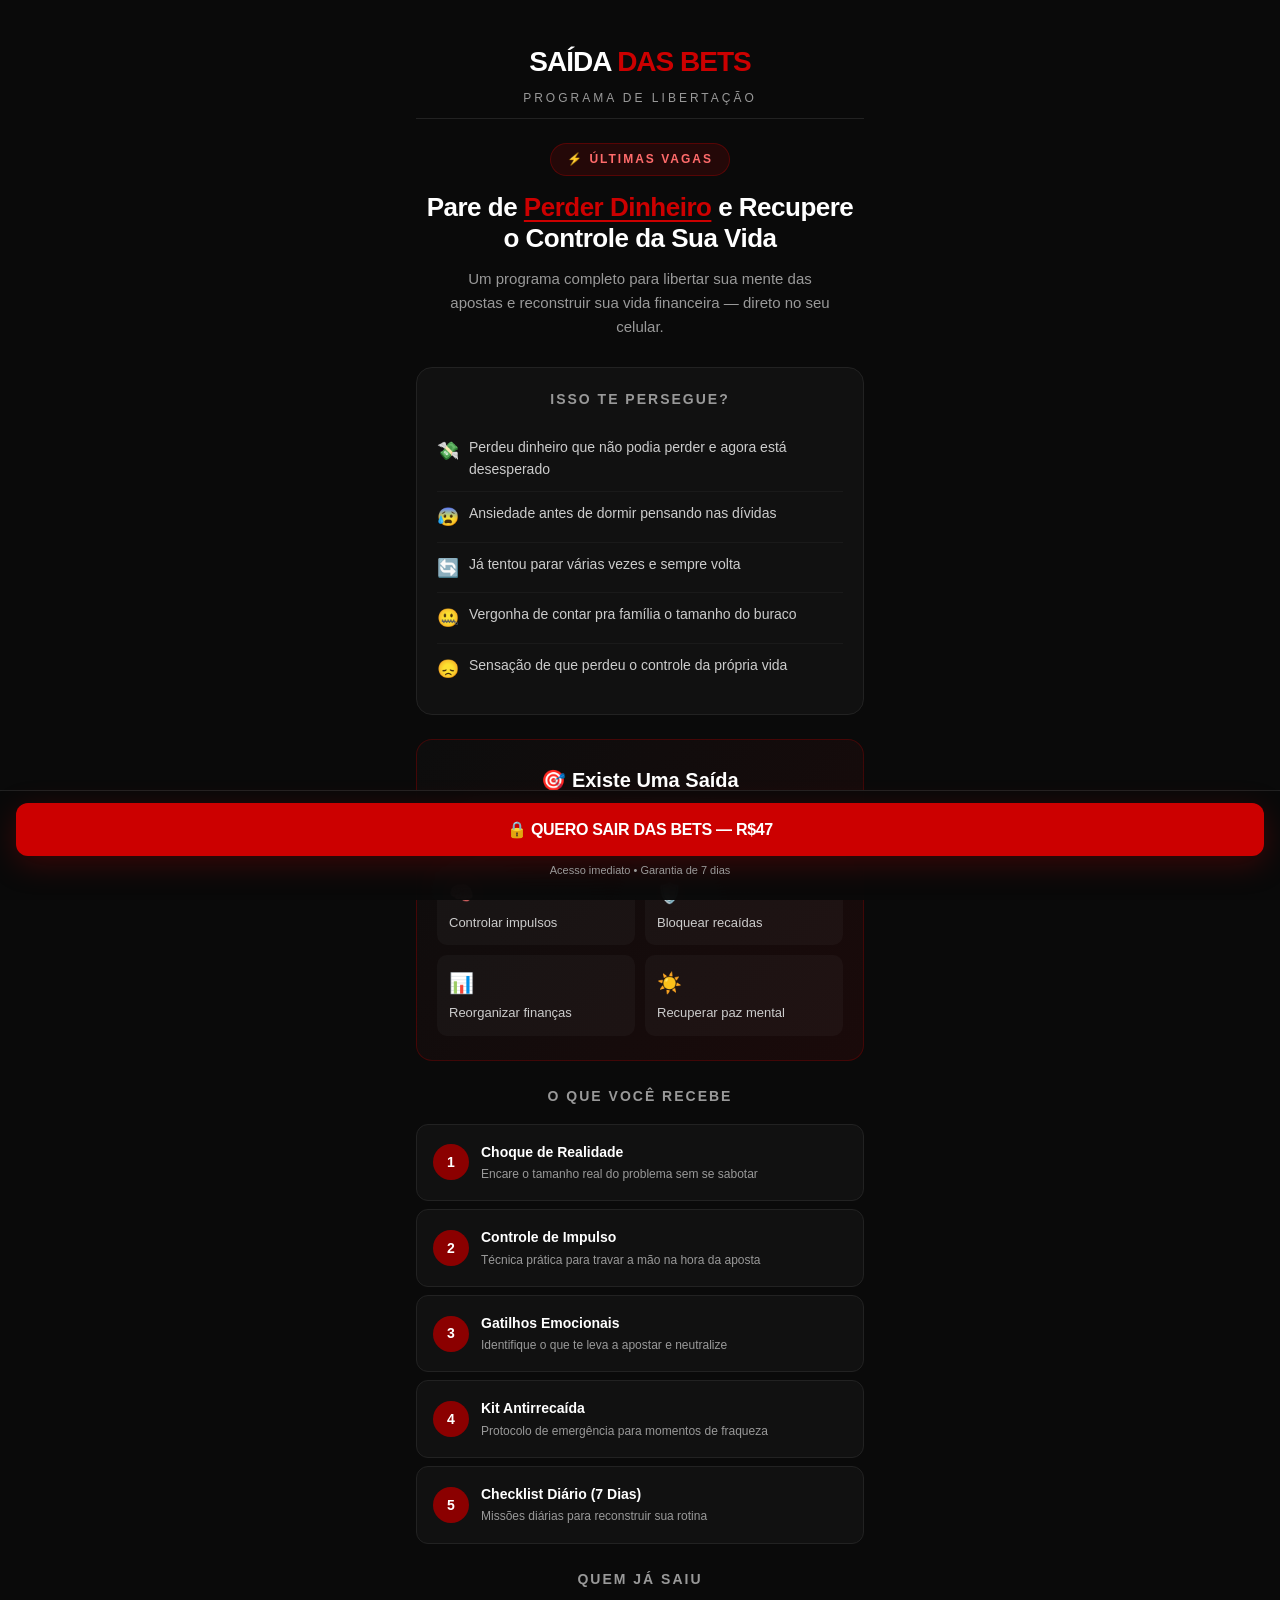
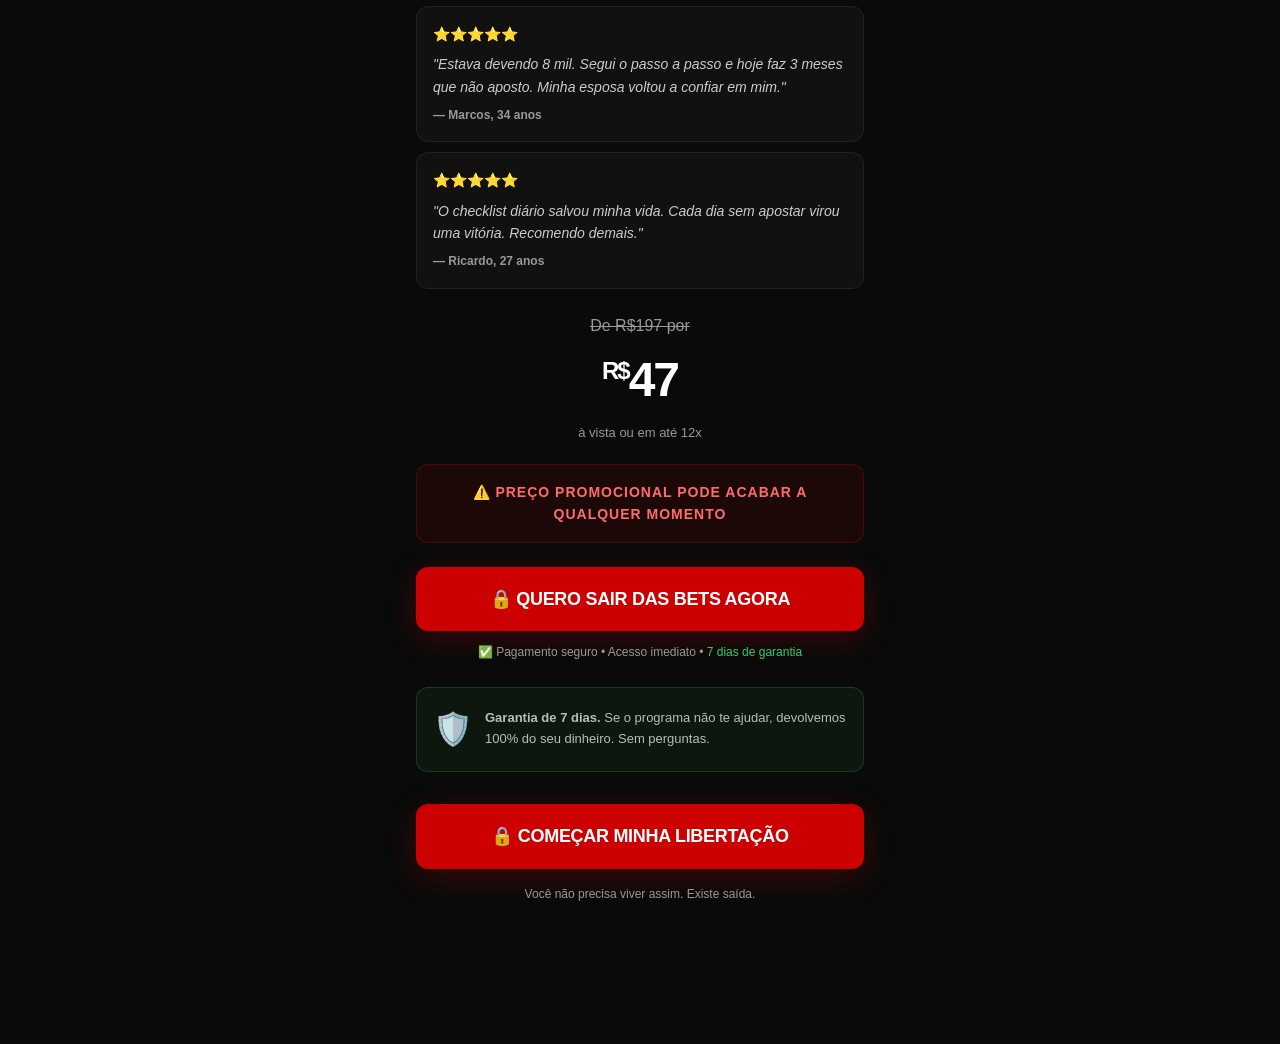
==== index.html @ 72b54e06 "Rename index.html.txt to index.html" ====
<!DOCTYPE html>
<html lang="pt-BR">
<head>
    <meta charset="UTF-8">
    <meta name="viewport" content="width=device-width, initial-scale=1.0, maximum-scale=1.0, user-scalable=no">
    <title>Saída das Bets — Liberte-se das Apostas</title>
    <style>
        :root {
            --bg: #0a0a0a;
            --bg-card: #111111;
            --bg-card-hover: #1a1a1a;
            --red: #8B0000;
            --red-bright: #CC0000;
            --text: #e0e0e0;
            --text-muted: #999999;
            --white: #ffffff;
            --border: #222222;
            --green: #1a3a1a;
            --green-bright: #2ecc71;
        }

        * {
            margin: 0;
            padding: 0;
            box-sizing: border-box;
        }

        body {
            background: var(--bg);
            color: var(--text);
            font-family: -apple-system, BlinkMacSystemFont, 'Segoe UI', Roboto, sans-serif;
            line-height: 1.6;
            -webkit-font-smoothing: antialiased;
            -webkit-tap-highlight-color: transparent;
            user-select: none;
            overflow-x: hidden;
        }

        .container {
            max-width: 480px;
            margin: 0 auto;
            padding: 20px 16px 40px;
            min-height: 100vh;
        }

        /* Header */
        .header {
            text-align: center;
            padding: 20px 0 10px;
            border-bottom: 1px solid var(--border);
            margin-bottom: 24px;
        }

        .logo {
            font-size: 28px;
            font-weight: 800;
            letter-spacing: -1px;
            color: var(--white);
        }

        .logo span {
            color: var(--red-bright);
        }

        .tagline {
            font-size: 12px;
            color: var(--text-muted);
            text-transform: uppercase;
            letter-spacing: 3px;
            margin-top: 4px;
        }

        /* Hero Section */
        .hero {
            text-align: center;
            margin-bottom: 28px;
        }

        .hero-badge {
            display: inline-block;
            background: rgba(139, 0, 0, 0.2);
            border: 1px solid rgba(204, 0, 0, 0.3);
            color: #ff6b6b;
            font-size: 12px;
            font-weight: 700;
            text-transform: uppercase;
            letter-spacing: 2px;
            padding: 6px 16px;
            border-radius: 50px;
            margin-bottom: 16px;
        }

        .hero h1 {
            font-size: 26px;
            font-weight: 800;
            color: var(--white);
            line-height: 1.2;
            margin-bottom: 12px;
            letter-spacing: -0.5px;
        }

        .hero h1 .highlight {
            color: var(--red-bright);
            text-decoration: underline;
            text-underline-offset: 4px;
            text-decoration-thickness: 2px;
        }

        .hero p {
            font-size: 15px;
            color: var(--text-muted);
            max-width: 380px;
            margin: 0 auto;
        }

        /* Pain Points */
        .pain-points {
            background: var(--bg-card);
            border: 1px solid var(--border);
            border-radius: 16px;
            padding: 20px;
            margin-bottom: 24px;
        }

        .pain-points h3 {
            font-size: 14px;
            color: var(--text-muted);
            text-transform: uppercase;
            letter-spacing: 2px;
            margin-bottom: 16px;
            text-align: center;
        }

        .pain-item {
            display: flex;
            align-items: flex-start;
            gap: 10px;
            padding: 10px 0;
            border-bottom: 1px solid rgba(255,255,255,0.04);
            font-size: 14px;
            color: #cccccc;
        }

        .pain-item:last-child {
            border-bottom: none;
        }

        .pain-icon {
            font-size: 18px;
            flex-shrink: 0;
            margin-top: 1px;
        }

        /* Solution Box */
        .solution-box {
            background: linear-gradient(135deg, #0d0d0d 0%, #1a0a0a 100%);
            border: 1px solid rgba(139, 0, 0, 0.4);
            border-radius: 16px;
            padding: 24px 20px;
            margin-bottom: 24px;
            text-align: center;
        }

        .solution-box h2 {
            font-size: 20px;
            font-weight: 700;
            color: var(--white);
            margin-bottom: 8px;
        }

        .solution-box p {
            font-size: 14px;
            color: var(--text-muted);
            margin-bottom: 16px;
        }

        .features-grid {
            display: grid;
            grid-template-columns: 1fr 1fr;
            gap: 10px;
            text-align: left;
        }

        .feature-item {
            background: rgba(255,255,255,0.03);
            padding: 12px;
            border-radius: 10px;
            font-size: 13px;
            color: #cccccc;
        }

        .feature-item .feat-icon {
            font-size: 20px;
            display: block;
            margin-bottom: 4px;
        }

        /* Price Section */
        .price-section {
            text-align: center;
            margin-bottom: 20px;
        }

        .old-price {
            font-size: 16px;
            color: var(--text-muted);
            text-decoration: line-through;
            margin-bottom: 4px;
        }

        .current-price {
            font-size: 48px;
            font-weight: 800;
            color: var(--white);
            letter-spacing: -2px;
        }

        .current-price .currency {
            font-size: 24px;
            vertical-align: super;
        }

        .installments {
            font-size: 13px;
            color: var(--text-muted);
            margin-top: 4px;
        }

        /* CTA Button */
        .cta-button {
            display: block;
            width: 100%;
            padding: 18px;
            background: var(--red-bright);
            color: var(--white);
            border: none;
            border-radius: 12px;
            font-size: 18px;
            font-weight: 700;
            cursor: pointer;
            text-align: center;
            text-decoration: none;
            letter-spacing: -0.3px;
            transition: all 0.2s ease;
            box-shadow: 0 8px 30px rgba(204, 0, 0, 0.25);
            animation: pulse 2s infinite;
            margin-bottom: 12px;
            display: flex;
            align-items: center;
            justify-content: center;
            gap: 8px;
        }

        .cta-button:active {
            transform: scale(0.97);
            background: #aa0000;
        }

        @keyframes pulse {
            0%, 100% { box-shadow: 0 8px 30px rgba(204, 0, 0, 0.25); }
            50% { box-shadow: 0 8px 50px rgba(204, 0, 0, 0.45); }
        }

        .cta-subtext {
            text-align: center;
            font-size: 12px;
            color: var(--text-muted);
            margin-bottom: 24px;
        }

        .cta-subtext span {
            color: var(--green-bright);
        }

        /* Guarantee */
        .guarantee {
            display: flex;
            align-items: center;
            gap: 12px;
            background: rgba(26, 58, 26, 0.3);
            border: 1px solid rgba(46, 204, 113, 0.2);
            border-radius: 12px;
            padding: 16px;
            margin-bottom: 24px;
            font-size: 13px;
            color: #bbbbbb;
        }

        .guarantee-icon {
            font-size: 32px;
            flex-shrink: 0;
        }

        /* Testimonials */
        .testimonials {
            margin-bottom: 24px;
        }

        .testimonials h3 {
            font-size: 14px;
            color: var(--text-muted);
            text-transform: uppercase;
            letter-spacing: 2px;
            margin-bottom: 16px;
            text-align: center;
        }

        .testimonial-card {
            background: var(--bg-card);
            border: 1px solid var(--border);
            border-radius: 12px;
            padding: 16px;
            margin-bottom: 10px;
        }

        .testimonial-card .stars {
            color: #f1c40f;
            font-size: 14px;
            margin-bottom: 8px;
        }

        .testimonial-card .text {
            font-size: 14px;
            color: #cccccc;
            font-style: italic;
            margin-bottom: 8px;
        }

        .testimonial-card .name {
            font-size: 12px;
            color: var(--text-muted);
            font-weight: 600;
        }

        /* Urgency */
        .urgency-box {
            background: rgba(139, 0, 0, 0.15);
            border: 1px solid rgba(204, 0, 0, 0.3);
            border-radius: 12px;
            padding: 16px;
            text-align: center;
            margin-bottom: 24px;
        }

        .urgency-box .urgency-text {
            font-size: 14px;
            color: #ff6b6b;
            font-weight: 700;
            text-transform: uppercase;
            letter-spacing: 1px;
        }

        /* What's Inside */
        .whats-inside {
            margin-bottom: 24px;
        }

        .whats-inside h3 {
            font-size: 14px;
            color: var(--text-muted);
            text-transform: uppercase;
            letter-spacing: 2px;
            margin-bottom: 16px;
            text-align: center;
        }

        .module-card {
            background: var(--bg-card);
            border: 1px solid var(--border);
            border-radius: 12px;
            padding: 16px;
            margin-bottom: 8px;
            display: flex;
            align-items: center;
            gap: 12px;
        }

        .module-number {
            width: 36px;
            height: 36px;
            background: var(--red);
            border-radius: 50%;
            display: flex;
            align-items: center;
            justify-content: center;
            font-weight: 700;
            font-size: 14px;
            flex-shrink: 0;
            color: var(--white);
        }

        .module-info h4 {
            font-size: 14px;
            color: var(--white);
            margin-bottom: 2px;
        }

        .module-info p {
            font-size: 12px;
            color: var(--text-muted);
        }

        /* Final CTA Area */
        .final-cta {
            text-align: center;
            padding-top: 8px;
        }

        .final-cta .cta-button {
            margin-bottom: 16px;
        }

        /* Sticky CTA (mobile) */
        .sticky-cta {
            position: fixed;
            bottom: 0;
            left: 0;
            right: 0;
            background: rgba(10, 10, 10, 0.95);
            backdrop-filter: blur(20px);
            -webkit-backdrop-filter: blur(20px);
            padding: 12px 16px 20px;
            z-index: 100;
            border-top: 1px solid var(--border);
        }

        .sticky-cta .cta-button {
            margin-bottom: 0;
            animation: none;
            font-size: 16px;
            padding: 14px;
        }

        .sticky-cta .price-mini {
            text-align: center;
            font-size: 11px;
            color: var(--text-muted);
            margin-top: 6px;
        }

        .spacer {
            height: 100px;
        }

        /* Responsive */
        @media (max-width: 380px) {
            .hero h1 {
                font-size: 22px;
            }
            .current-price {
                font-size: 40px;
            }
            .features-grid {
                grid-template-columns: 1fr;
            }
        }
    </style>
</head>
<body>

    <div class="container">

        <!-- Header -->
        <div class="header">
            <div class="logo">SAÍDA <span>DAS</span> <span>BETS</span></div>
            <div class="tagline">Programa de Libertação</div>
        </div>

        <!-- Hero -->
        <div class="hero">
            <div class="hero-badge">⚡ Últimas Vagas</div>
            <h1>Pare de <span class="highlight">Perder Dinheiro</span> e Recupere o Controle da Sua Vida</h1>
            <p>Um programa completo para libertar sua mente das apostas e reconstruir sua vida financeira — direto no seu celular.</p>
        </div>

        <!-- Pain Points -->
        <div class="pain-points">
            <h3>Isso Te Persegue?</h3>
            <div class="pain-item">
                <span class="pain-icon">💸</span>
                <span>Perdeu dinheiro que não podia perder e agora está desesperado</span>
            </div>
            <div class="pain-item">
                <span class="pain-icon">😰</span>
                <span>Ansiedade antes de dormir pensando nas dívidas</span>
            </div>
            <div class="pain-item">
                <span class="pain-icon">🔄</span>
                <span>Já tentou parar várias vezes e sempre volta</span>
            </div>
            <div class="pain-item">
                <span class="pain-icon">🤐</span>
                <span>Vergonha de contar pra família o tamanho do buraco</span>
            </div>
            <div class="pain-item">
                <span class="pain-icon">😞</span>
                <span>Sensação de que perdeu o controle da própria vida</span>
            </div>
        </div>

        <!-- Solution -->
        <div class="solution-box">
            <h2>🎯 Existe Uma Saída</h2>
            <p>O <strong>Saída das Bets</strong> é um programa digital completo que você acessa pelo celular, com método passo a passo para:</p>
            <div class="features-grid">
                <div class="feature-item">
                    <span class="feat-icon">🧠</span>
                    Controlar impulsos
                </div>
                <div class="feature-item">
                    <span class="feat-icon">🛡️</span>
                    Bloquear recaídas
                </div>
                <div class="feature-item">
                    <span class="feat-icon">📊</span>
                    Reorganizar finanças
                </div>
                <div class="feature-item">
                    <span class="feat-icon">☀️</span>
                    Recuperar paz mental
                </div>
            </div>
        </div>

        <!-- What's Inside -->
        <div class="whats-inside">
            <h3>O Que Você Recebe</h3>
            <div class="module-card">
                <div class="module-number">1</div>
                <div class="module-info">
                    <h4>Choque de Realidade</h4>
                    <p>Encare o tamanho real do problema sem se sabotar</p>
                </div>
            </div>
            <div class="module-card">
                <div class="module-number">2</div>
                <div class="module-info">
                    <h4>Controle de Impulso</h4>
                    <p>Técnica prática para travar a mão na hora da aposta</p>
                </div>
            </div>
            <div class="module-card">
                <div class="module-number">3</div>
                <div class="module-info">
                    <h4>Gatilhos Emocionais</h4>
                    <p>Identifique o que te leva a apostar e neutralize</p>
                </div>
            </div>
            <div class="module-card">
                <div class="module-number">4</div>
                <div class="module-info">
                    <h4>Kit Antirrecaída</h4>
                    <p>Protocolo de emergência para momentos de fraqueza</p>
                </div>
            </div>
            <div class="module-card">
                <div class="module-number">5</div>
                <div class="module-info">
                    <h4>Checklist Diário (7 Dias)</h4>
                    <p>Missões diárias para reconstruir sua rotina</p>
                </div>
            </div>
        </div>

        <!-- Testimonials -->
        <div class="testimonials">
            <h3>Quem Já Saiu</h3>
            <div class="testimonial-card">
                <div class="stars">⭐⭐⭐⭐⭐</div>
                <div class="text">"Estava devendo 8 mil. Segui o passo a passo e hoje faz 3 meses que não aposto. Minha esposa voltou a confiar em mim."</div>
                <div class="name">— Marcos, 34 anos</div>
            </div>
            <div class="testimonial-card">
                <div class="stars">⭐⭐⭐⭐⭐</div>
                <div class="text">"O checklist diário salvou minha vida. Cada dia sem apostar virou uma vitória. Recomendo demais."</div>
                <div class="name">— Ricardo, 27 anos</div>
            </div>
        </div>

        <!-- Price -->
        <div class="price-section">
            <div class="old-price">De R$197 por</div>
            <div class="current-price">
                <span class="currency">R$</span>47
            </div>
            <div class="installments">à vista ou em até 12x</div>
        </div>

        <!-- Urgency -->
        <div class="urgency-box">
            <div class="urgency-text">⚠️ Preço promocional pode acabar a qualquer momento</div>
        </div>

        <!-- CTA -->
        <a href="LINK_CHECKOUT_CAKTO_PRINCIPAL" class="cta-button">
            🔒 QUERO SAIR DAS BETS AGORA
        </a>
        <div class="cta-subtext">
            ✅ Pagamento seguro • Acesso imediato • <span>7 dias de garantia</span>
        </div>

        <!-- Guarantee -->
        <div class="guarantee">
            <span class="guarantee-icon">🛡️</span>
            <span><strong>Garantia de 7 dias.</strong> Se o programa não te ajudar, devolvemos 100% do seu dinheiro. Sem perguntas.</span>
        </div>

        <!-- Final CTA -->
        <div class="final-cta">
            <a href="https://pay.cakto.com.br/bwrhg86_890124" class="cta-button">
                🔒 COMEÇAR MINHA LIBERTAÇÃO
            </a>
            <p style="font-size:12px;color:var(--text-muted);">Você não precisa viver assim. Existe saída.</p>
        </div>

        <div class="spacer"></div>

    </div>

    <!-- Sticky Bottom CTA -->
    <div class="sticky-cta">
        <a href="https://pay.cakto.com.br/bwrhg86_890124" class="cta-button">
            🔒 QUERO SAIR DAS BETS — R$47
        </a>
        <div class="price-mini">Acesso imediato • Garantia de 7 dias</div>
    </div>

</body>
</html>
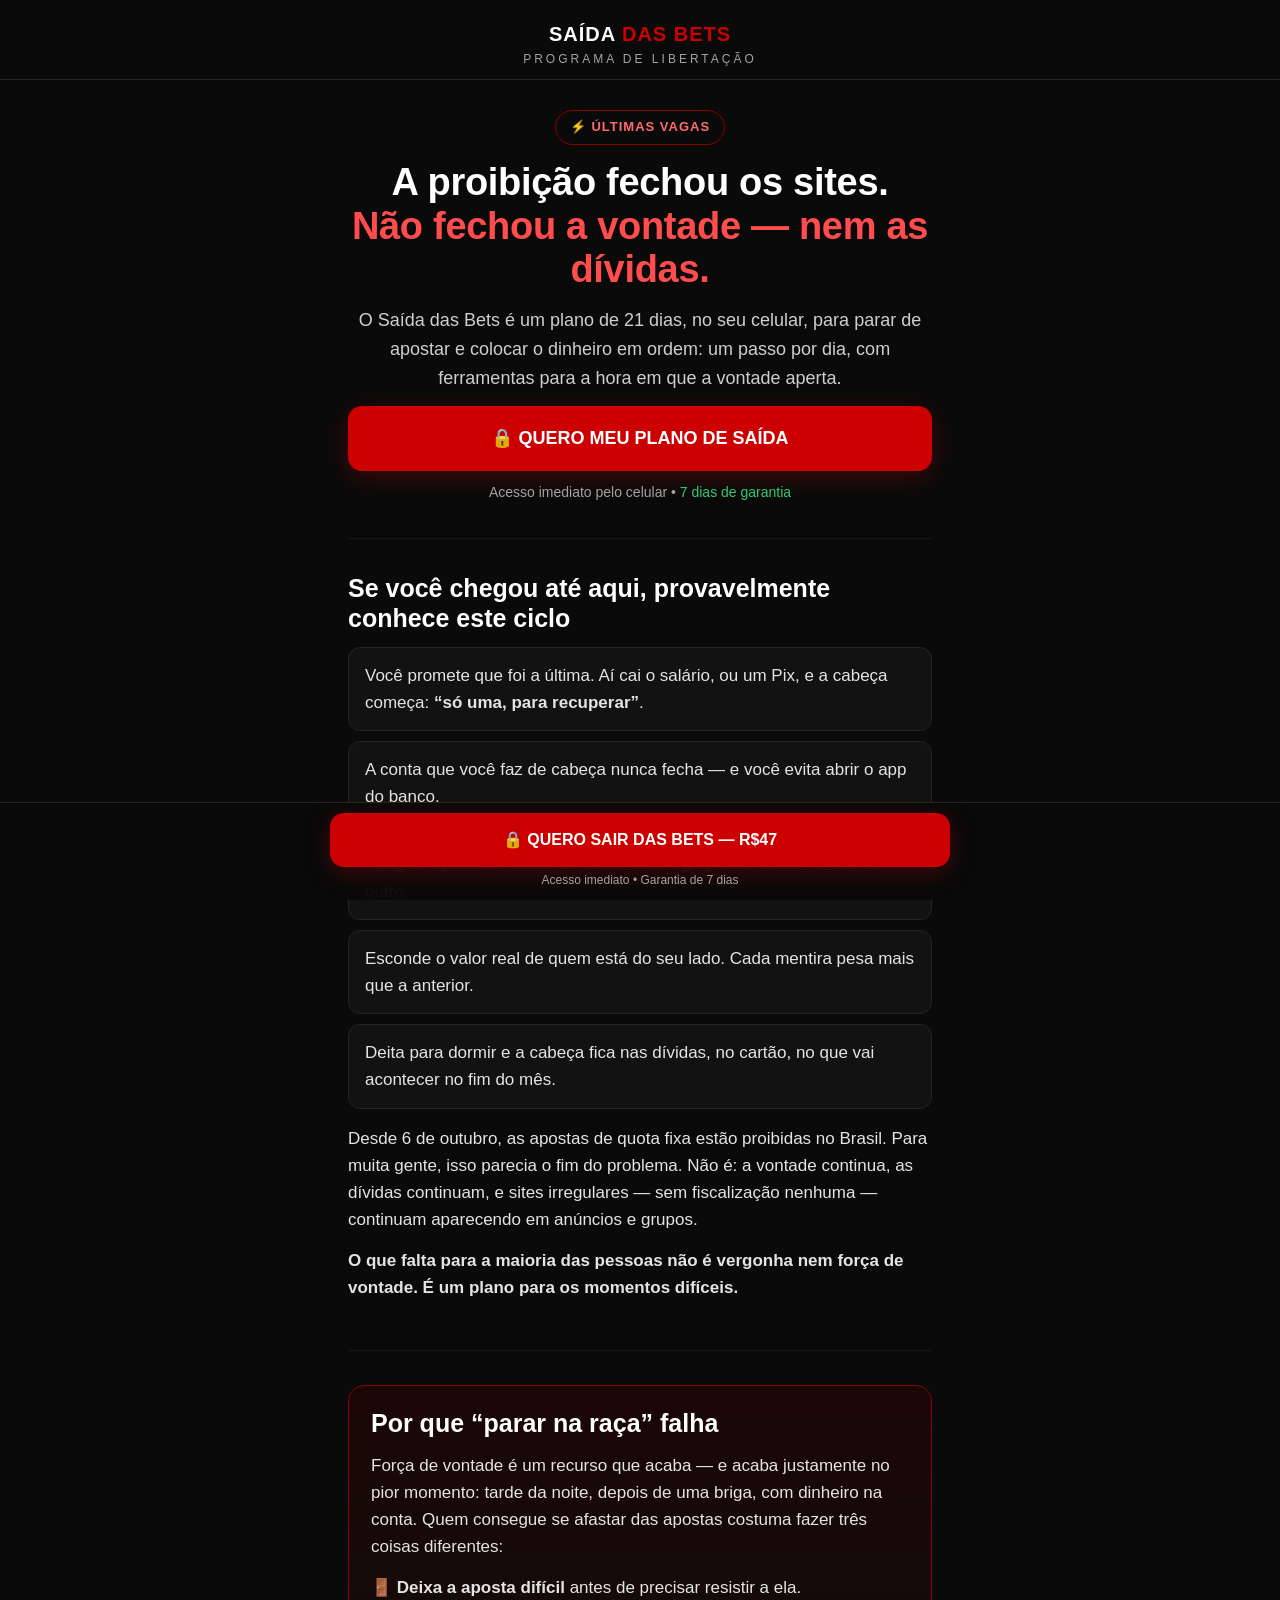
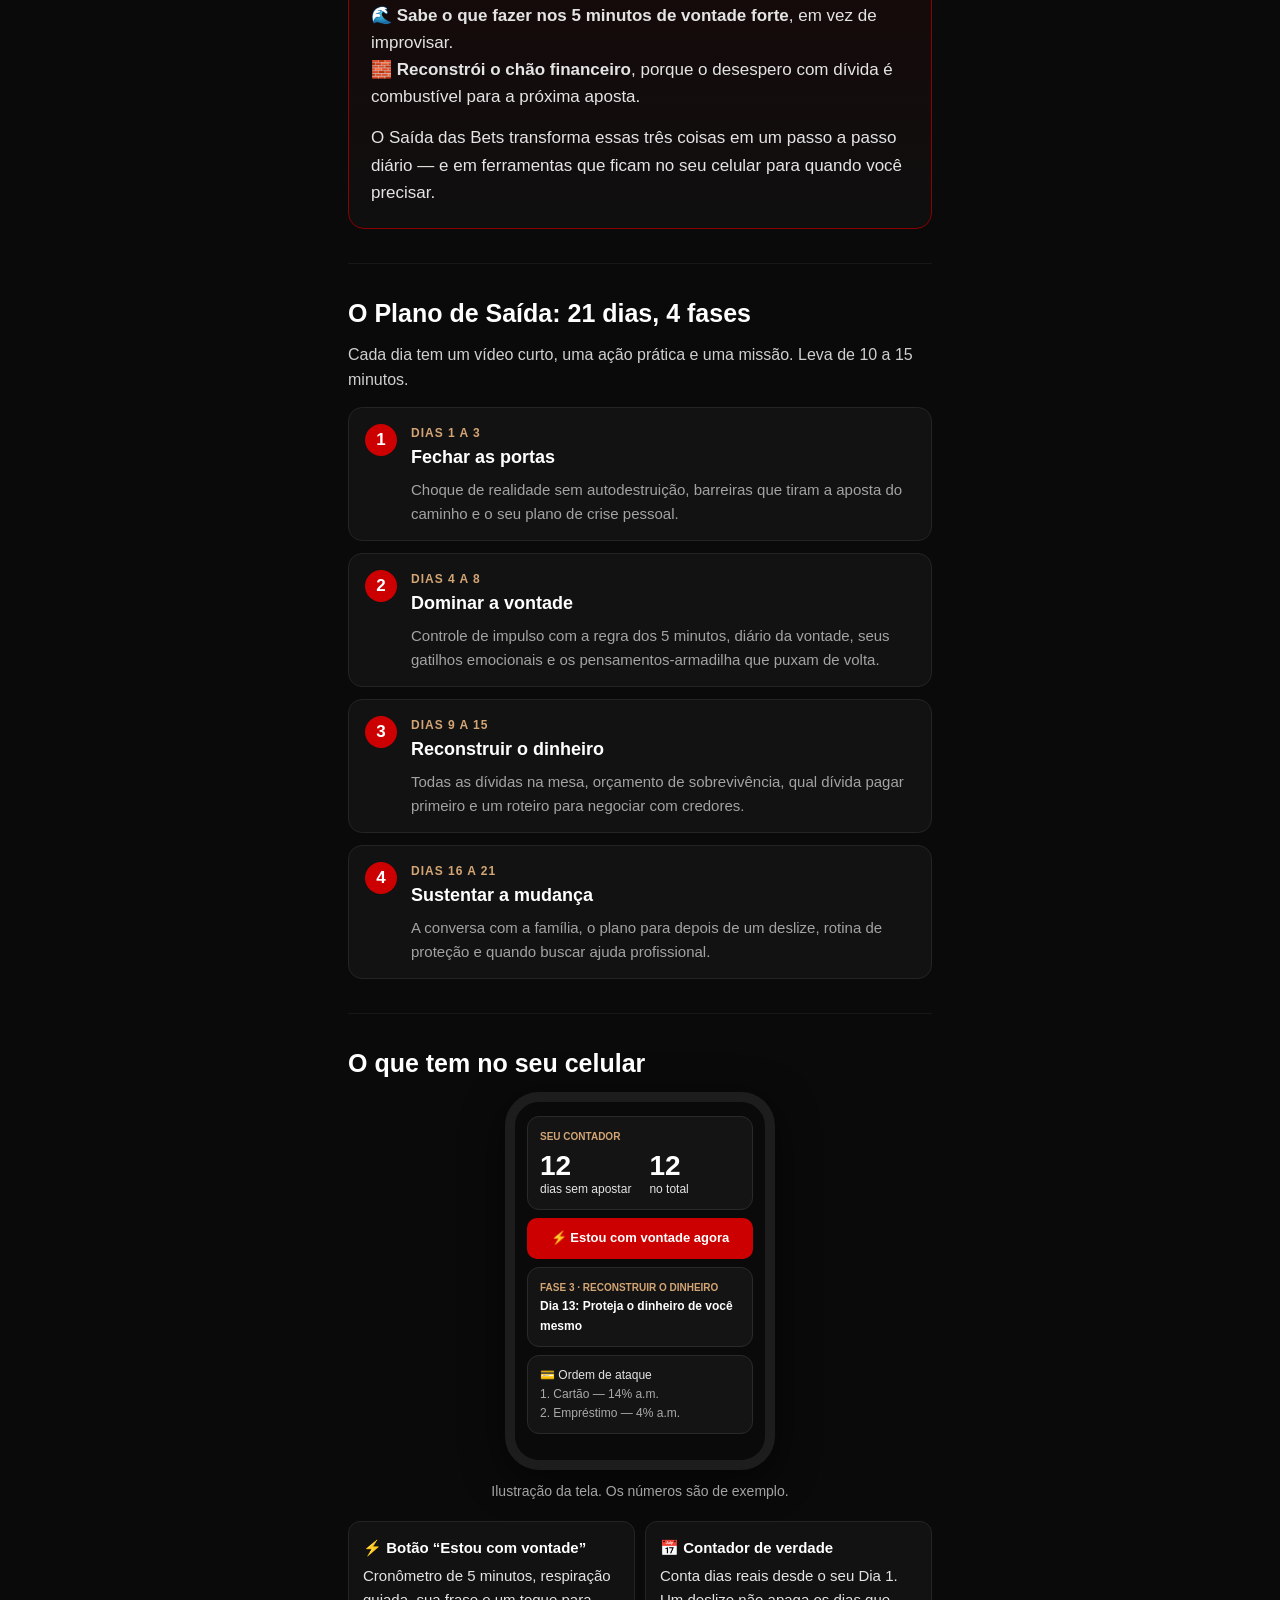
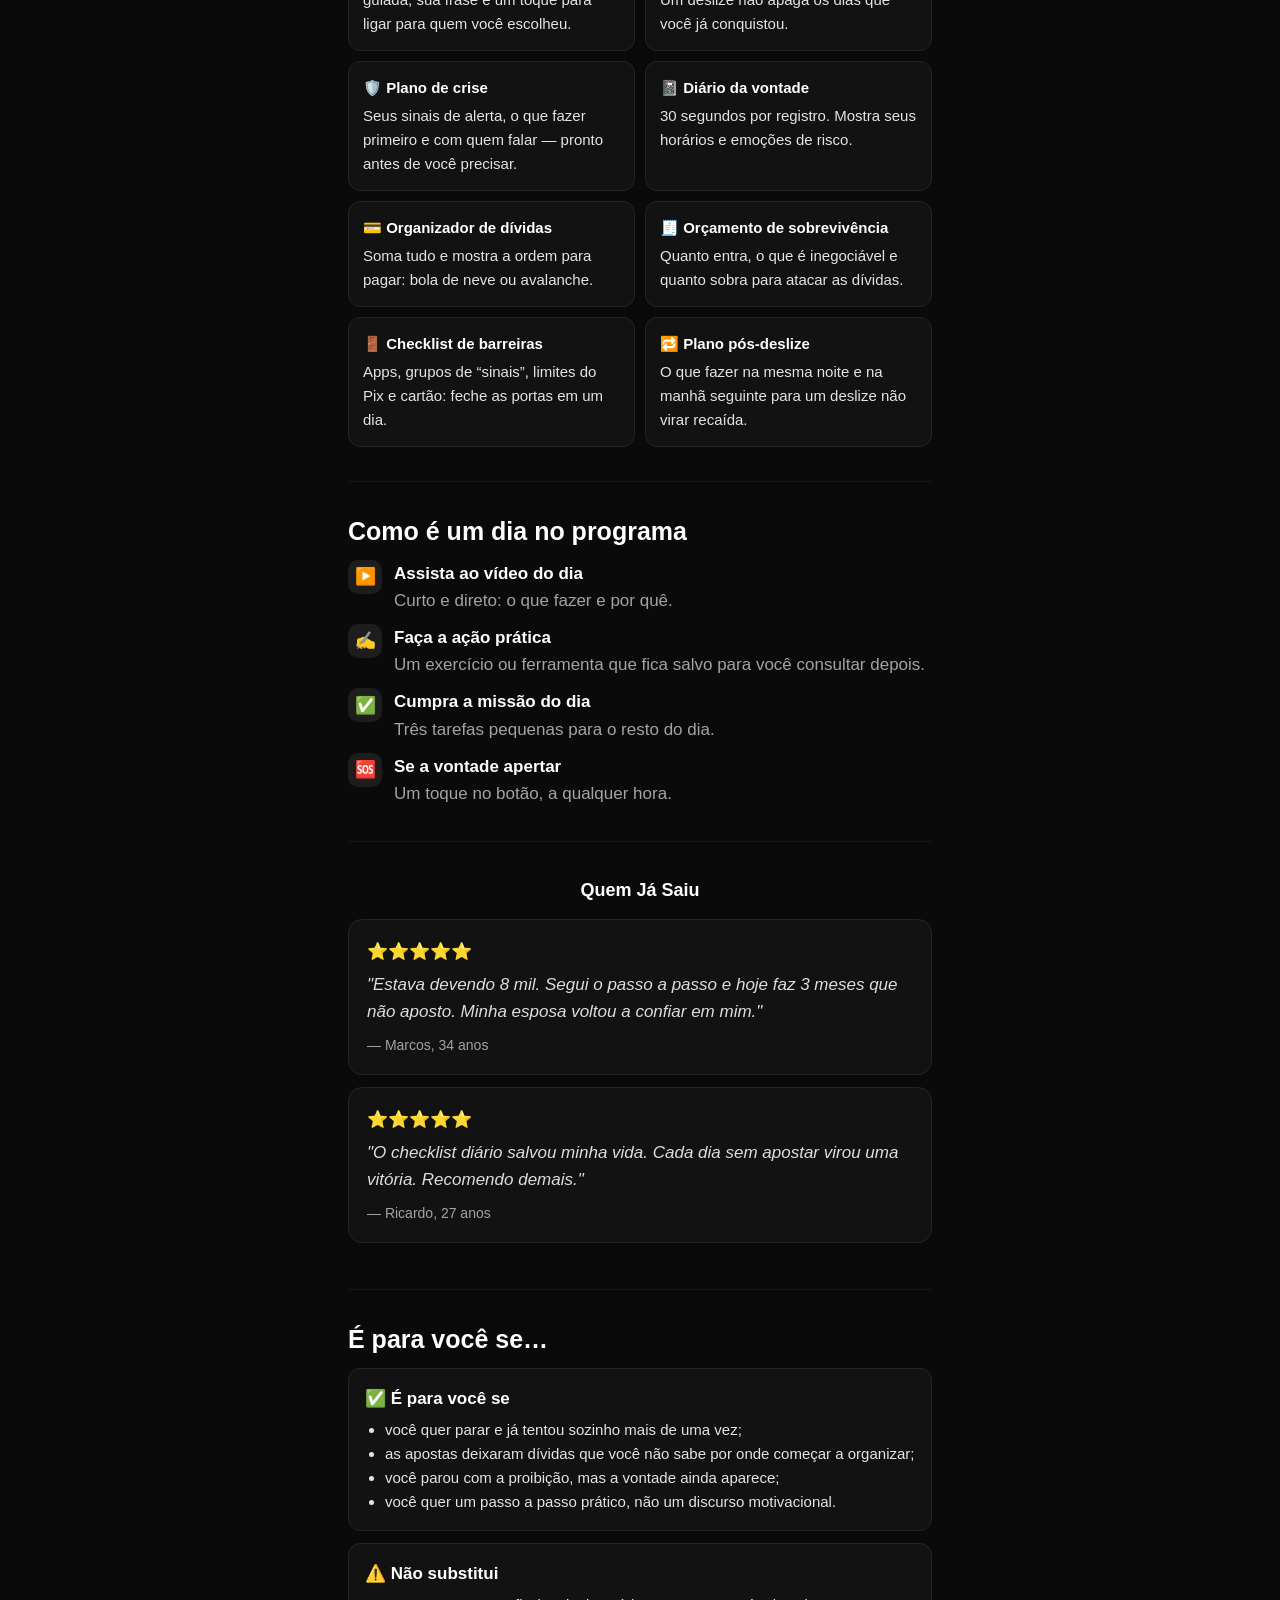
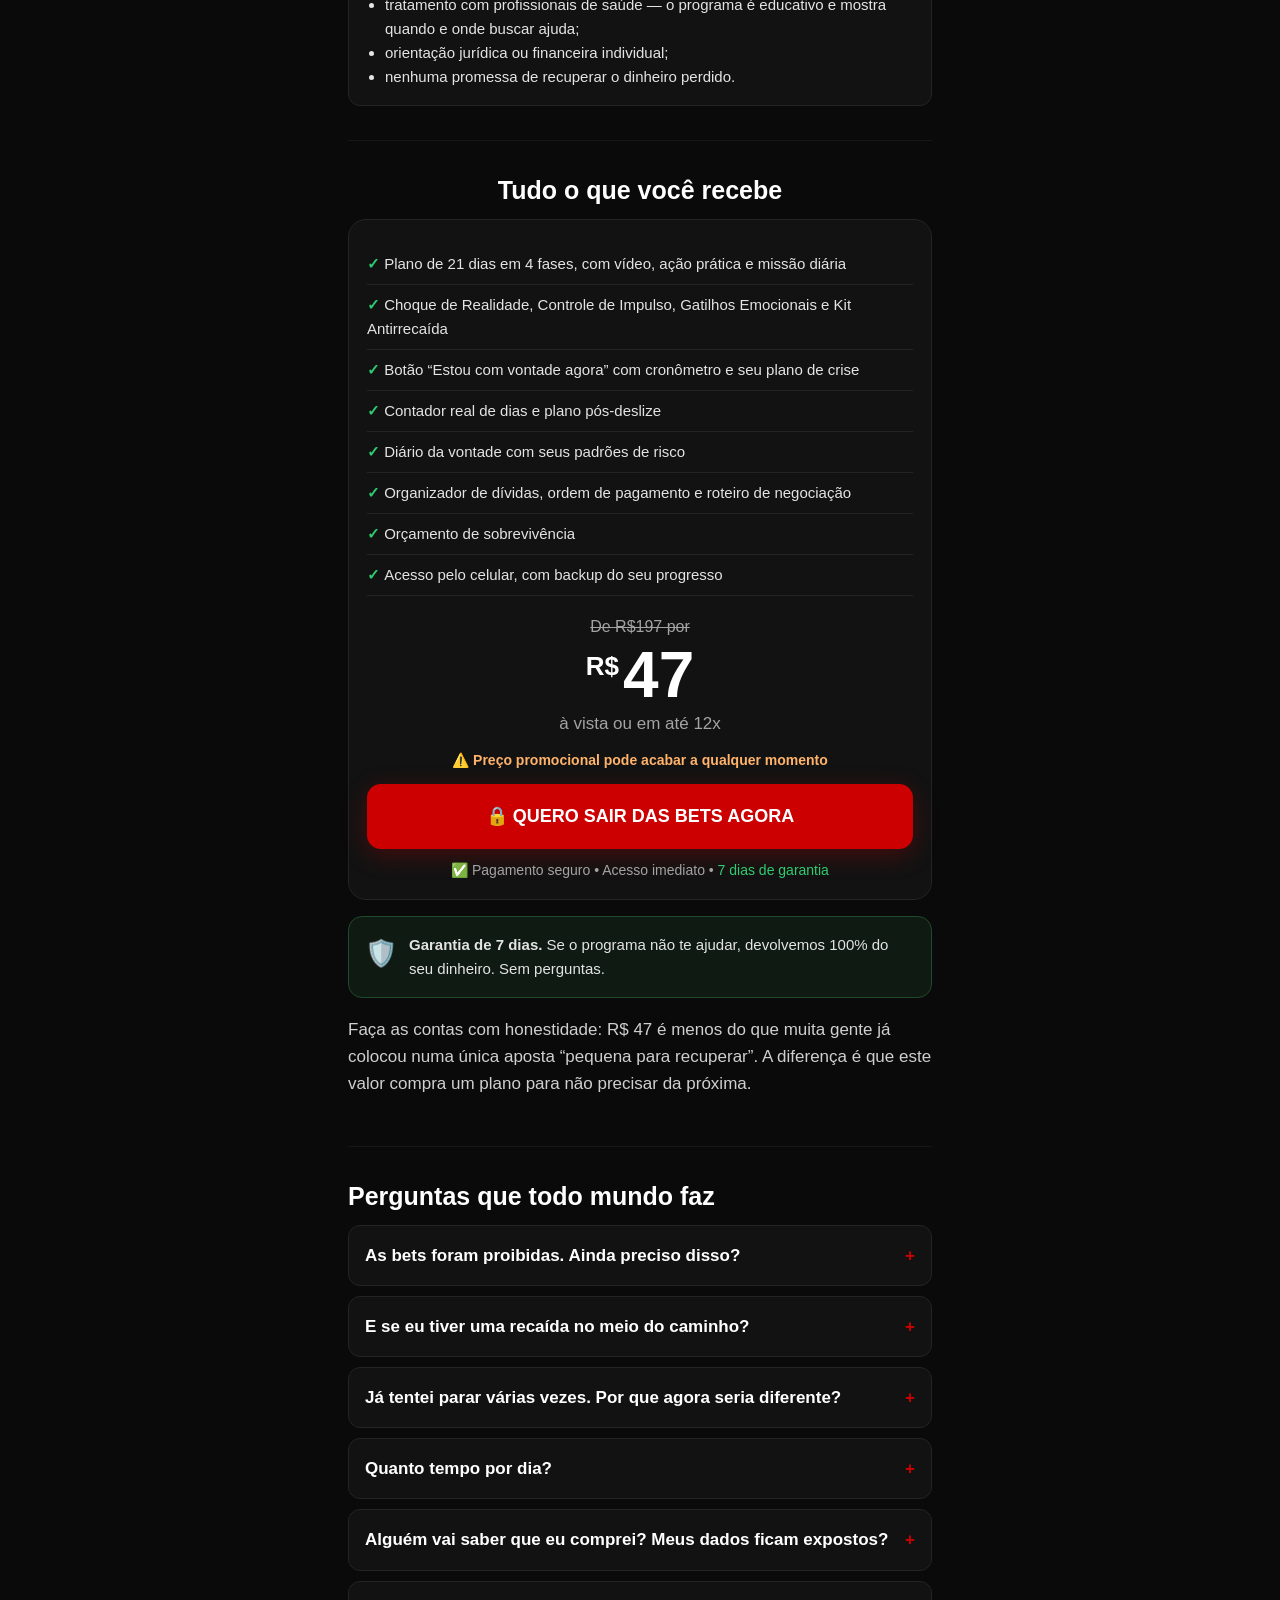
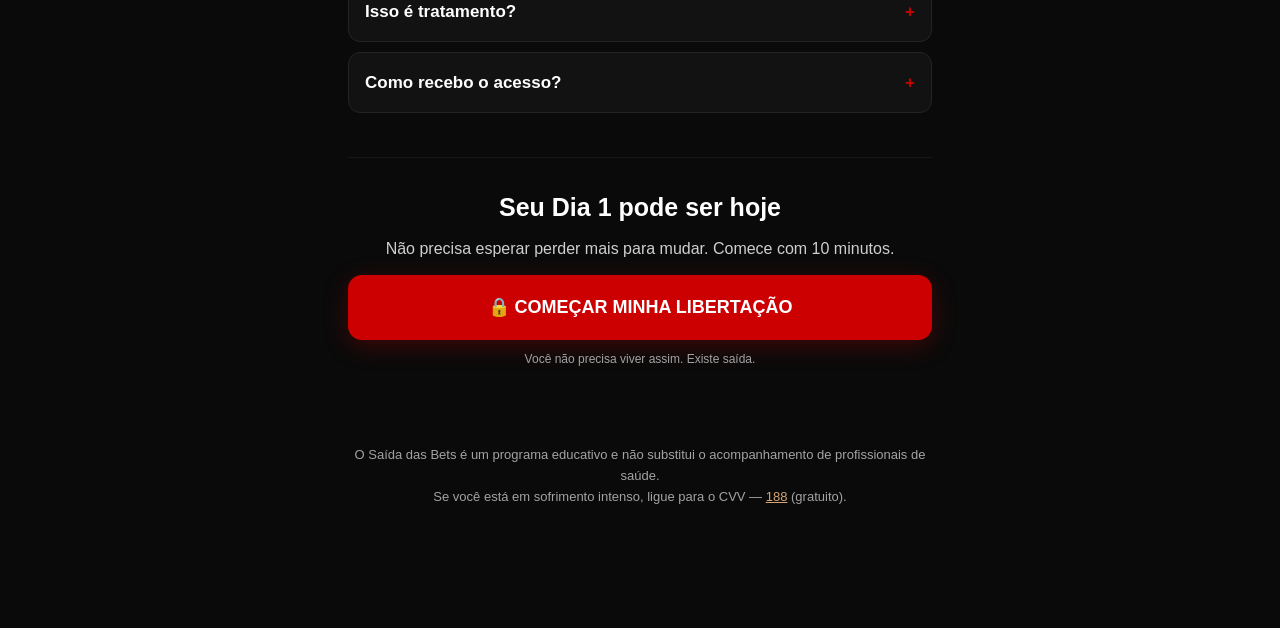
==== commit 548985ff: "Consolidação do MVP: nova página de vendas em /, links da conta Cakto nova, redirecionamentos - inde" ====
--- a/index.html
+++ b/index.html
@@ -1,629 +1,254 @@
-<!DOCTYPE html>
-<html lang="pt-BR">
-<head>
-    <meta charset="UTF-8">
-    <meta name="viewport" content="width=device-width, initial-scale=1.0, maximum-scale=1.0, user-scalable=no">
-    <title>Saída das Bets — Liberte-se das Apostas</title>
-    <style>
-        :root {
-            --bg: #0a0a0a;
-            --bg-card: #111111;
-            --bg-card-hover: #1a1a1a;
-            --red: #8B0000;
-            --red-bright: #CC0000;
-            --text: #e0e0e0;
-            --text-muted: #999999;
-            --white: #ffffff;
-            --border: #222222;
-            --green: #1a3a1a;
-            --green-bright: #2ecc71;
-        }
-
-        * {
-            margin: 0;
-            padding: 0;
-            box-sizing: border-box;
-        }
-
-        body {
-            background: var(--bg);
-            color: var(--text);
-            font-family: -apple-system, BlinkMacSystemFont, 'Segoe UI', Roboto, sans-serif;
-            line-height: 1.6;
-            -webkit-font-smoothing: antialiased;
-            -webkit-tap-highlight-color: transparent;
-            user-select: none;
-            overflow-x: hidden;
-        }
-
-        .container {
-            max-width: 480px;
-            margin: 0 auto;
-            padding: 20px 16px 40px;
-            min-height: 100vh;
-        }
-
-        /* Header */
-        .header {
-            text-align: center;
-            padding: 20px 0 10px;
-            border-bottom: 1px solid var(--border);
-            margin-bottom: 24px;
-        }
-
-        .logo {
-            font-size: 28px;
-            font-weight: 800;
-            letter-spacing: -1px;
-            color: var(--white);
-        }
-
-        .logo span {
-            color: var(--red-bright);
-        }
-
-        .tagline {
-            font-size: 12px;
-            color: var(--text-muted);
-            text-transform: uppercase;
-            letter-spacing: 3px;
-            margin-top: 4px;
-        }
-
-        /* Hero Section */
-        .hero {
-            text-align: center;
-            margin-bottom: 28px;
-        }
-
-        .hero-badge {
-            display: inline-block;
-            background: rgba(139, 0, 0, 0.2);
-            border: 1px solid rgba(204, 0, 0, 0.3);
-            color: #ff6b6b;
-            font-size: 12px;
-            font-weight: 700;
-            text-transform: uppercase;
-            letter-spacing: 2px;
-            padding: 6px 16px;
-            border-radius: 50px;
-            margin-bottom: 16px;
-        }
-
-        .hero h1 {
-            font-size: 26px;
-            font-weight: 800;
-            color: var(--white);
-            line-height: 1.2;
-            margin-bottom: 12px;
-            letter-spacing: -0.5px;
-        }
-
-        .hero h1 .highlight {
-            color: var(--red-bright);
-            text-decoration: underline;
-            text-underline-offset: 4px;
-            text-decoration-thickness: 2px;
-        }
-
-        .hero p {
-            font-size: 15px;
-            color: var(--text-muted);
-            max-width: 380px;
-            margin: 0 auto;
-        }
-
-        /* Pain Points */
-        .pain-points {
-            background: var(--bg-card);
-            border: 1px solid var(--border);
-            border-radius: 16px;
-            padding: 20px;
-            margin-bottom: 24px;
-        }
-
-        .pain-points h3 {
-            font-size: 14px;
-            color: var(--text-muted);
-            text-transform: uppercase;
-            letter-spacing: 2px;
-            margin-bottom: 16px;
-            text-align: center;
-        }
-
-        .pain-item {
-            display: flex;
-            align-items: flex-start;
-            gap: 10px;
-            padding: 10px 0;
-            border-bottom: 1px solid rgba(255,255,255,0.04);
-            font-size: 14px;
-            color: #cccccc;
-        }
-
-        .pain-item:last-child {
-            border-bottom: none;
-        }
-
-        .pain-icon {
-            font-size: 18px;
-            flex-shrink: 0;
-            margin-top: 1px;
-        }
-
-        /* Solution Box */
-        .solution-box {
-            background: linear-gradient(135deg, #0d0d0d 0%, #1a0a0a 100%);
-            border: 1px solid rgba(139, 0, 0, 0.4);
-            border-radius: 16px;
-            padding: 24px 20px;
-            margin-bottom: 24px;
-            text-align: center;
-        }
-
-        .solution-box h2 {
-            font-size: 20px;
-            font-weight: 700;
-            color: var(--white);
-            margin-bottom: 8px;
-        }
-
-        .solution-box p {
-            font-size: 14px;
-            color: var(--text-muted);
-            margin-bottom: 16px;
-        }
-
-        .features-grid {
-            display: grid;
-            grid-template-columns: 1fr 1fr;
-            gap: 10px;
-            text-align: left;
-        }
-
-        .feature-item {
-            background: rgba(255,255,255,0.03);
-            padding: 12px;
-            border-radius: 10px;
-            font-size: 13px;
-            color: #cccccc;
-        }
-
-        .feature-item .feat-icon {
-            font-size: 20px;
-            display: block;
-            margin-bottom: 4px;
-        }
-
-        /* Price Section */
-        .price-section {
-            text-align: center;
-            margin-bottom: 20px;
-        }
-
-        .old-price {
-            font-size: 16px;
-            color: var(--text-muted);
-            text-decoration: line-through;
-            margin-bottom: 4px;
-        }
-
-        .current-price {
-            font-size: 48px;
-            font-weight: 800;
-            color: var(--white);
-            letter-spacing: -2px;
-        }
-
-        .current-price .currency {
-            font-size: 24px;
-            vertical-align: super;
-        }
-
-        .installments {
-            font-size: 13px;
-            color: var(--text-muted);
-            margin-top: 4px;
-        }
-
-        /* CTA Button */
-        .cta-button {
-            display: block;
-            width: 100%;
-            padding: 18px;
-            background: var(--red-bright);
-            color: var(--white);
-            border: none;
-            border-radius: 12px;
-            font-size: 18px;
-            font-weight: 700;
-            cursor: pointer;
-            text-align: center;
-            text-decoration: none;
-            letter-spacing: -0.3px;
-            transition: all 0.2s ease;
-            box-shadow: 0 8px 30px rgba(204, 0, 0, 0.25);
-            animation: pulse 2s infinite;
-            margin-bottom: 12px;
-            display: flex;
-            align-items: center;
-            justify-content: center;
-            gap: 8px;
-        }
-
-        .cta-button:active {
-            transform: scale(0.97);
-            background: #aa0000;
-        }
-
-        @keyframes pulse {
-            0%, 100% { box-shadow: 0 8px 30px rgba(204, 0, 0, 0.25); }
-            50% { box-shadow: 0 8px 50px rgba(204, 0, 0, 0.45); }
-        }
-
-        .cta-subtext {
-            text-align: center;
-            font-size: 12px;
-            color: var(--text-muted);
-            margin-bottom: 24px;
-        }
-
-        .cta-subtext span {
-            color: var(--green-bright);
-        }
-
-        /* Guarantee */
-        .guarantee {
-            display: flex;
-            align-items: center;
-            gap: 12px;
-            background: rgba(26, 58, 26, 0.3);
-            border: 1px solid rgba(46, 204, 113, 0.2);
-            border-radius: 12px;
-            padding: 16px;
-            margin-bottom: 24px;
-            font-size: 13px;
-            color: #bbbbbb;
-        }
-
-        .guarantee-icon {
-            font-size: 32px;
-            flex-shrink: 0;
-        }
-
-        /* Testimonials */
-        .testimonials {
-            margin-bottom: 24px;
-        }
-
-        .testimonials h3 {
-            font-size: 14px;
-            color: var(--text-muted);
-            text-transform: uppercase;
-            letter-spacing: 2px;
-            margin-bottom: 16px;
-            text-align: center;
-        }
-
-        .testimonial-card {
-            background: var(--bg-card);
-            border: 1px solid var(--border);
-            border-radius: 12px;
-            padding: 16px;
-            margin-bottom: 10px;
-        }
-
-        .testimonial-card .stars {
-            color: #f1c40f;
-            font-size: 14px;
-            margin-bottom: 8px;
-        }
-
-        .testimonial-card .text {
-            font-size: 14px;
-            color: #cccccc;
-            font-style: italic;
-            margin-bottom: 8px;
-        }
-
-        .testimonial-card .name {
-            font-size: 12px;
-            color: var(--text-muted);
-            font-weight: 600;
-        }
-
-        /* Urgency */
-        .urgency-box {
-            background: rgba(139, 0, 0, 0.15);
-            border: 1px solid rgba(204, 0, 0, 0.3);
-            border-radius: 12px;
-            padding: 16px;
-            text-align: center;
-            margin-bottom: 24px;
-        }
-
-        .urgency-box .urgency-text {
-            font-size: 14px;
-            color: #ff6b6b;
-            font-weight: 700;
-            text-transform: uppercase;
-            letter-spacing: 1px;
-        }
-
-        /* What's Inside */
-        .whats-inside {
-            margin-bottom: 24px;
-        }
-
-        .whats-inside h3 {
-            font-size: 14px;
-            color: var(--text-muted);
-            text-transform: uppercase;
-            letter-spacing: 2px;
-            margin-bottom: 16px;
-            text-align: center;
-        }
-
-        .module-card {
-            background: var(--bg-card);
-            border: 1px solid var(--border);
-            border-radius: 12px;
-            padding: 16px;
-            margin-bottom: 8px;
-            display: flex;
-            align-items: center;
-            gap: 12px;
-        }
-
-        .module-number {
-            width: 36px;
-            height: 36px;
-            background: var(--red);
-            border-radius: 50%;
-            display: flex;
-            align-items: center;
-            justify-content: center;
-            font-weight: 700;
-            font-size: 14px;
-            flex-shrink: 0;
-            color: var(--white);
-        }
-
-        .module-info h4 {
-            font-size: 14px;
-            color: var(--white);
-            margin-bottom: 2px;
-        }
-
-        .module-info p {
-            font-size: 12px;
-            color: var(--text-muted);
-        }
-
-        /* Final CTA Area */
-        .final-cta {
-            text-align: center;
-            padding-top: 8px;
-        }
-
-        .final-cta .cta-button {
-            margin-bottom: 16px;
-        }
-
-        /* Sticky CTA (mobile) */
-        .sticky-cta {
-            position: fixed;
-            bottom: 0;
-            left: 0;
-            right: 0;
-            background: rgba(10, 10, 10, 0.95);
-            backdrop-filter: blur(20px);
-            -webkit-backdrop-filter: blur(20px);
-            padding: 12px 16px 20px;
-            z-index: 100;
-            border-top: 1px solid var(--border);
-        }
-
-        .sticky-cta .cta-button {
-            margin-bottom: 0;
-            animation: none;
-            font-size: 16px;
-            padding: 14px;
-        }
-
-        .sticky-cta .price-mini {
-            text-align: center;
-            font-size: 11px;
-            color: var(--text-muted);
-            margin-top: 6px;
-        }
-
-        .spacer {
-            height: 100px;
-        }
-
-        /* Responsive */
-        @media (max-width: 380px) {
-            .hero h1 {
-                font-size: 22px;
-            }
-            .current-price {
-                font-size: 40px;
-            }
-            .features-grid {
-                grid-template-columns: 1fr;
-            }
-        }
-    </style>
-</head>
-<body>
-
-    <div class="container">
-
-        <!-- Header -->
-        <div class="header">
-            <div class="logo">SAÍDA <span>DAS</span> <span>BETS</span></div>
-            <div class="tagline">Programa de Libertação</div>
-        </div>
-
-        <!-- Hero -->
-        <div class="hero">
-            <div class="hero-badge">⚡ Últimas Vagas</div>
-            <h1>Pare de <span class="highlight">Perder Dinheiro</span> e Recupere o Controle da Sua Vida</h1>
-            <p>Um programa completo para libertar sua mente das apostas e reconstruir sua vida financeira — direto no seu celular.</p>
-        </div>
-
-        <!-- Pain Points -->
-        <div class="pain-points">
-            <h3>Isso Te Persegue?</h3>
-            <div class="pain-item">
-                <span class="pain-icon">💸</span>
-                <span>Perdeu dinheiro que não podia perder e agora está desesperado</span>
-            </div>
-            <div class="pain-item">
-                <span class="pain-icon">😰</span>
-                <span>Ansiedade antes de dormir pensando nas dívidas</span>
-            </div>
-            <div class="pain-item">
-                <span class="pain-icon">🔄</span>
-                <span>Já tentou parar várias vezes e sempre volta</span>
-            </div>
-            <div class="pain-item">
-                <span class="pain-icon">🤐</span>
-                <span>Vergonha de contar pra família o tamanho do buraco</span>
-            </div>
-            <div class="pain-item">
-                <span class="pain-icon">😞</span>
-                <span>Sensação de que perdeu o controle da própria vida</span>
-            </div>
-        </div>
-
-        <!-- Solution -->
-        <div class="solution-box">
-            <h2>🎯 Existe Uma Saída</h2>
-            <p>O <strong>Saída das Bets</strong> é um programa digital completo que você acessa pelo celular, com método passo a passo para:</p>
-            <div class="features-grid">
-                <div class="feature-item">
-                    <span class="feat-icon">🧠</span>
-                    Controlar impulsos
-                </div>
-                <div class="feature-item">
-                    <span class="feat-icon">🛡️</span>
-                    Bloquear recaídas
-                </div>
-                <div class="feature-item">
-                    <span class="feat-icon">📊</span>
-                    Reorganizar finanças
-                </div>
-                <div class="feature-item">
-                    <span class="feat-icon">☀️</span>
-                    Recuperar paz mental
-                </div>
-            </div>
-        </div>
-
-        <!-- What's Inside -->
-        <div class="whats-inside">
-            <h3>O Que Você Recebe</h3>
-            <div class="module-card">
-                <div class="module-number">1</div>
-                <div class="module-info">
-                    <h4>Choque de Realidade</h4>
-                    <p>Encare o tamanho real do problema sem se sabotar</p>
-                </div>
-            </div>
-            <div class="module-card">
-                <div class="module-number">2</div>
-                <div class="module-info">
-                    <h4>Controle de Impulso</h4>
-                    <p>Técnica prática para travar a mão na hora da aposta</p>
-                </div>
-            </div>
-            <div class="module-card">
-                <div class="module-number">3</div>
-                <div class="module-info">
-                    <h4>Gatilhos Emocionais</h4>
-                    <p>Identifique o que te leva a apostar e neutralize</p>
-                </div>
-            </div>
-            <div class="module-card">
-                <div class="module-number">4</div>
-                <div class="module-info">
-                    <h4>Kit Antirrecaída</h4>
-                    <p>Protocolo de emergência para momentos de fraqueza</p>
-                </div>
-            </div>
-            <div class="module-card">
-                <div class="module-number">5</div>
-                <div class="module-info">
-                    <h4>Checklist Diário (7 Dias)</h4>
-                    <p>Missões diárias para reconstruir sua rotina</p>
-                </div>
-            </div>
-        </div>
-
-        <!-- Testimonials -->
-        <div class="testimonials">
-            <h3>Quem Já Saiu</h3>
-            <div class="testimonial-card">
-                <div class="stars">⭐⭐⭐⭐⭐</div>
-                <div class="text">"Estava devendo 8 mil. Segui o passo a passo e hoje faz 3 meses que não aposto. Minha esposa voltou a confiar em mim."</div>
-                <div class="name">— Marcos, 34 anos</div>
-            </div>
-            <div class="testimonial-card">
-                <div class="stars">⭐⭐⭐⭐⭐</div>
-                <div class="text">"O checklist diário salvou minha vida. Cada dia sem apostar virou uma vitória. Recomendo demais."</div>
-                <div class="name">— Ricardo, 27 anos</div>
-            </div>
-        </div>
-
-        <!-- Price -->
-        <div class="price-section">
-            <div class="old-price">De R$197 por</div>
-            <div class="current-price">
-                <span class="currency">R$</span>47
-            </div>
-            <div class="installments">à vista ou em até 12x</div>
-        </div>
-
-        <!-- Urgency -->
-        <div class="urgency-box">
-            <div class="urgency-text">⚠️ Preço promocional pode acabar a qualquer momento</div>
-        </div>
-
-        <!-- CTA -->
-        <a href="LINK_CHECKOUT_CAKTO_PRINCIPAL" class="cta-button">
-            🔒 QUERO SAIR DAS BETS AGORA
-        </a>
-        <div class="cta-subtext">
-            ✅ Pagamento seguro • Acesso imediato • <span>7 dias de garantia</span>
-        </div>
-
-        <!-- Guarantee -->
-        <div class="guarantee">
-            <span class="guarantee-icon">🛡️</span>
-            <span><strong>Garantia de 7 dias.</strong> Se o programa não te ajudar, devolvemos 100% do seu dinheiro. Sem perguntas.</span>
-        </div>
-
-        <!-- Final CTA -->
-        <div class="final-cta">
-            <a href="https://pay.cakto.com.br/bwrhg86_890124" class="cta-button">
-                🔒 COMEÇAR MINHA LIBERTAÇÃO
-            </a>
-            <p style="font-size:12px;color:var(--text-muted);">Você não precisa viver assim. Existe saída.</p>
-        </div>
-
-        <div class="spacer"></div>
-
-    </div>
-
-    <!-- Sticky Bottom CTA -->
-    <div class="sticky-cta">
-        <a href="https://pay.cakto.com.br/bwrhg86_890124" class="cta-button">
-            🔒 QUERO SAIR DAS BETS — R$47
-        </a>
-        <div class="price-mini">Acesso imediato • Garantia de 7 dias</div>
-    </div>
-
-</body>
-</html>
+<!DOCTYPE html>
+<html lang="pt-BR">
+<head>
+<meta charset="UTF-8">
+<meta name="viewport" content="width=device-width, initial-scale=1.0">
+<title>Saída das Bets — Plano de 21 dias para sair das apostas e organizar as dívidas</title>
+<meta name="description" content="Um passo a passo diário no celular: botão para a hora da vontade, contador real de dias, plano para depois de um deslize e organizador de dívidas.">
+<meta property="og:title" content="Saída das Bets — Plano de 21 dias">
+<meta property="og:description" content="A proibição fechou os sites. Não fechou a vontade nem as dívidas. Um plano prático, no celular, para os dois.">
+<meta name="theme-color" content="#0a0a0a">
+<script>window.va = window.va || function () { (window.vaq = window.vaq || []).push(arguments); };</script>
+<script defer src="/_vercel/insights/script.js"></script>
+<style>
+:root { --bg:#0a0a0a; --card:#121212; --borda:#242424; --vermelho:#cc0000; --vermelho2:#8b0000; --texto:#e4e4e4; --suave:#a3a3a3; --branco:#fff; --verde:#2ecc71; --ouro:#d4a574; }
+* { box-sizing:border-box; }
+html { -webkit-text-size-adjust:100%; }
+body { margin:0; background:var(--bg); color:var(--texto); font:17px/1.6 -apple-system,BlinkMacSystemFont,"Segoe UI",Roboto,sans-serif; padding-bottom:96px; }
+.wrap { max-width:620px; margin:0 auto; padding:0 18px; }
+header { text-align:center; padding:18px 0 10px; border-bottom:1px solid var(--borda); }
+.logo { font-weight:900; letter-spacing:1px; color:var(--branco); font-size:20px; }
+.logo span { color:var(--vermelho); }
+.tag { font-size:12px; letter-spacing:3px; color:var(--suave); text-transform:uppercase; }
+.badge { display:inline-block; margin:22px 0 10px; padding:6px 14px; border:1px solid var(--vermelho2); border-radius:99px; color:#ff6b6b; font-size:13px; font-weight:800; letter-spacing:1px; text-transform:uppercase; }
+h1 { color:var(--branco); font-size:31px; line-height:1.15; margin:6px 0 14px; letter-spacing:-.3px; }
+h1 em { font-style:normal; color:#ff4d4d; }
+h2 { color:var(--branco); font-size:25px; line-height:1.2; margin:0 0 14px; }
+h3 { color:var(--branco); font-size:18px; margin:0 0 6px; }
+p { margin:0 0 14px; }
+.sub { color:#cfcfcf; font-size:18px; }
+section { padding:34px 0; border-bottom:1px solid #171717; }
+.cta { display:block; width:100%; text-align:center; background:var(--vermelho); color:var(--branco); font-weight:900; font-size:18px; padding:18px 16px; border-radius:14px; text-decoration:none; box-shadow:0 6px 24px rgba(204,0,0,.28); }
+.cta:focus-visible, a:focus-visible { outline:3px solid var(--ouro); outline-offset:3px; }
+.cta-sub { text-align:center; color:var(--suave); font-size:14px; margin-top:10px; }
+.cta-sub span { color:var(--verde); }
+.dores { list-style:none; padding:0; margin:0; }
+.dores li { background:var(--card); border:1px solid var(--borda); border-radius:12px; padding:14px 16px; margin-bottom:10px; }
+.virada { background:linear-gradient(180deg,#1b0606,#0f0f0f); border:1px solid var(--vermelho2); border-radius:16px; padding:22px; }
+.fases { counter-reset:f; display:grid; gap:12px; }
+.fase { background:var(--card); border:1px solid var(--borda); border-radius:14px; padding:16px 16px 14px 62px; position:relative; }
+.fase::before { counter-increment:f; content:counter(f); position:absolute; left:16px; top:16px; width:32px; height:32px; border-radius:50%; background:var(--vermelho); color:#fff; font-weight:900; display:grid; place-items:center; }
+.fase small { display:block; color:var(--ouro); font-weight:800; font-size:12px; letter-spacing:1px; text-transform:uppercase; }
+.fase p { margin:6px 0 0; color:var(--suave); font-size:15px; }
+.grade { display:grid; grid-template-columns:1fr 1fr; gap:10px; }
+.item { background:var(--card); border:1px solid var(--borda); border-radius:12px; padding:14px; font-size:15px; }
+.item b { display:block; color:var(--branco); margin-bottom:4px; }
+.celular { width:270px; max-width:100%; margin:6px auto 0; border:10px solid #1d1d1d; border-radius:34px; background:#0a0a0a; padding:14px 12px 18px; box-shadow:0 10px 40px rgba(0,0,0,.6); }
+.mini { background:#141414; border:1px solid #2a2a2a; border-radius:12px; padding:10px 12px; margin-bottom:8px; font-size:12px; }
+.mini .n { font-size:28px; font-weight:900; color:#fff; line-height:1; }
+.mini-btn { background:var(--vermelho); color:#fff; border-radius:10px; text-align:center; font-weight:800; padding:10px; font-size:13px; margin-bottom:8px; }
+.dia { display:grid; gap:10px; }
+.passo { display:flex; gap:12px; align-items:flex-start; }
+.passo i { font-style:normal; flex:0 0 34px; height:34px; border-radius:10px; background:#1d1d1d; display:grid; place-items:center; }
+.testimonials h3 { text-align:center; margin-bottom:14px; }
+.testimonial-card { background:var(--card); border:1px solid var(--borda); border-radius:14px; padding:18px; margin-bottom:12px; }
+.testimonial-card .text { font-style:italic; color:#ddd; margin:6px 0 8px; }
+.testimonial-card .name { color:var(--suave); font-size:14px; }
+.price-section { text-align:center; background:var(--card); border:1px solid var(--borda); border-radius:18px; padding:24px 18px 18px; }
+.old-price { color:var(--suave); text-decoration:line-through; font-size:16px; }
+.current-price { font-size:64px; font-weight:900; color:var(--branco); line-height:1.1; }
+.current-price .currency { font-size:26px; vertical-align:super; margin-right:4px; }
+.installments { color:var(--suave); margin-bottom:12px; }
+.urgency-text { color:#ffb36b; font-weight:700; font-size:14px; margin:12px 0; }
+.inclui { text-align:left; list-style:none; padding:0; margin:0 0 18px; }
+.inclui li { padding:8px 0; border-bottom:1px solid var(--borda); font-size:15px; }
+.inclui li::before { content:"✓ "; color:var(--verde); font-weight:900; }
+.guarantee { display:flex; gap:12px; align-items:flex-start; background:#0f1a12; border:1px solid #1f4a2c; border-radius:14px; padding:16px; margin-top:16px; font-size:15px; }
+.guarantee-icon { font-size:26px; }
+.para { display:grid; gap:12px; }
+.para div { background:var(--card); border:1px solid var(--borda); border-radius:12px; padding:16px; }
+.para ul { margin:6px 0 0; padding-left:20px; font-size:15px; }
+details { background:var(--card); border:1px solid var(--borda); border-radius:12px; margin-bottom:10px; }
+summary { cursor:pointer; padding:16px; font-weight:700; color:var(--branco); list-style:none; min-height:48px; }
+summary::after { content:"+"; float:right; color:var(--vermelho); font-weight:900; }
+details[open] summary::after { content:"–"; }
+details p { padding:0 16px 14px; margin:0; color:#cfcfcf; font-size:15px; }
+.rodape { color:var(--suave); font-size:13px; text-align:center; padding:28px 0 10px; }
+.rodape a { color:var(--ouro); }
+.sticky-cta { position:fixed; left:0; right:0; bottom:0; background:rgba(10,10,10,.97); border-top:1px solid var(--borda); padding:10px 14px calc(10px + env(safe-area-inset-bottom)); z-index:9; }
+.sticky-cta .cta { max-width:620px; margin:0 auto; padding:14px; font-size:16px; }
+.price-mini { text-align:center; color:var(--suave); font-size:12px; margin-top:4px; }
+@media (min-width:640px){ h1{font-size:38px} }
+</style>
+</head>
+<body>
+<header>
+  <div class="logo">SAÍDA <span>DAS</span> <span>BETS</span></div>
+  <div class="tag">Programa de Libertação</div>
+</header>
+
+<main class="wrap">
+  <!-- ABERTURA -->
+  <section style="padding-top:8px;text-align:center">
+    <div class="hero-badge badge">⚡ Últimas Vagas</div>
+    <h1>A proibição fechou os sites.<br><em>Não fechou a vontade — nem as dívidas.</em></h1>
+    <p class="sub">O Saída das Bets é um plano de 21 dias, no seu celular, para parar de apostar e colocar o dinheiro em ordem: um passo por dia, com ferramentas para a hora em que a vontade aperta.</p>
+    <a class="cta" href="https://pay.cakto.com.br/yutpp9t_1254646">🔒 QUERO MEU PLANO DE SAÍDA</a>
+    <div class="cta-sub">Acesso imediato pelo celular • <span>7 dias de garantia</span></div>
+  </section>
+
+  <!-- DOR -->
+  <section>
+    <h2>Se você chegou até aqui, provavelmente conhece este ciclo</h2>
+    <ul class="dores">
+      <li>Você promete que foi a última. Aí cai o salário, ou um Pix, e a cabeça começa: <strong>“só uma, para recuperar”</strong>.</li>
+      <li>A conta que você faz de cabeça nunca fecha — e você evita abrir o app do banco.</li>
+      <li>Apaga o aplicativo, baixa de novo. Sai do grupo de “sinais”, entra em outro.</li>
+      <li>Esconde o valor real de quem está do seu lado. Cada mentira pesa mais que a anterior.</li>
+      <li>Deita para dormir e a cabeça fica nas dívidas, no cartão, no que vai acontecer no fim do mês.</li>
+    </ul>
+    <p style="margin-top:16px">Desde 6 de outubro, as apostas de quota fixa estão proibidas no Brasil. Para muita gente, isso parecia o fim do problema. Não é: a vontade continua, as dívidas continuam, e sites irregulares — sem fiscalização nenhuma — continuam aparecendo em anúncios e grupos.</p>
+    <p><strong>O que falta para a maioria das pessoas não é vergonha nem força de vontade. É um plano para os momentos difíceis.</strong></p>
+  </section>
+
+  <!-- VIRADA / MECANISMO -->
+  <section>
+    <div class="virada">
+      <h2>Por que “parar na raça” falha</h2>
+      <p>Força de vontade é um recurso que acaba — e acaba justamente no pior momento: tarde da noite, depois de uma briga, com dinheiro na conta. Quem consegue se afastar das apostas costuma fazer três coisas diferentes:</p>
+      <p>🚪 <strong>Deixa a aposta difícil</strong> antes de precisar resistir a ela.<br>🌊 <strong>Sabe o que fazer nos 5 minutos de vontade forte</strong>, em vez de improvisar.<br>🧱 <strong>Reconstrói o chão financeiro</strong>, porque o desespero com dívida é combustível para a próxima aposta.</p>
+      <p style="margin:0">O Saída das Bets transforma essas três coisas em um passo a passo diário — e em ferramentas que ficam no seu celular para quando você precisar.</p>
+    </div>
+  </section>
+
+  <!-- COMO FUNCIONA: FASES -->
+  <section>
+    <h2>O Plano de Saída: 21 dias, 4 fases</h2>
+    <p class="sub" style="font-size:16px">Cada dia tem um vídeo curto, uma ação prática e uma missão. Leva de 10 a 15 minutos.</p>
+    <div class="fases">
+      <div class="fase"><small>Dias 1 a 3</small><h3>Fechar as portas</h3><p>Choque de realidade sem autodestruição, barreiras que tiram a aposta do caminho e o seu plano de crise pessoal.</p></div>
+      <div class="fase"><small>Dias 4 a 8</small><h3>Dominar a vontade</h3><p>Controle de impulso com a regra dos 5 minutos, diário da vontade, seus gatilhos emocionais e os pensamentos-armadilha que puxam de volta.</p></div>
+      <div class="fase"><small>Dias 9 a 15</small><h3>Reconstruir o dinheiro</h3><p>Todas as dívidas na mesa, orçamento de sobrevivência, qual dívida pagar primeiro e um roteiro para negociar com credores.</p></div>
+      <div class="fase"><small>Dias 16 a 21</small><h3>Sustentar a mudança</h3><p>A conversa com a família, o plano para depois de um deslize, rotina de proteção e quando buscar ajuda profissional.</p></div>
+    </div>
+  </section>
+
+  <!-- DEMONSTRAÇÃO -->
+  <section>
+    <h2>O que tem no seu celular</h2>
+    <div class="celular" aria-hidden="true">
+      <div class="mini"><span style="color:var(--ouro);font-weight:800;font-size:10px">SEU CONTADOR</span>
+        <div style="display:flex;gap:18px;margin-top:6px"><div><div class="n">12</div>dias sem apostar</div><div><div class="n">12</div>no total</div></div></div>
+      <div class="mini-btn">⚡ Estou com vontade agora</div>
+      <div class="mini"><span style="color:var(--ouro);font-weight:800;font-size:10px">FASE 3 · RECONSTRUIR O DINHEIRO</span><br><b style="color:#fff">Dia 13: Proteja o dinheiro de você mesmo</b></div>
+      <div class="mini">💳 Ordem de ataque<br><span style="color:#aaa">1. Cartão — 14% a.m.<br>2. Empréstimo — 4% a.m.</span></div>
+    </div>
+    <p class="cta-sub" style="margin-bottom:18px">Ilustração da tela. Os números são de exemplo.</p>
+    <div class="grade">
+      <div class="item"><b>⚡ Botão “Estou com vontade”</b>Cronômetro de 5 minutos, respiração guiada, sua frase e um toque para ligar para quem você escolheu.</div>
+      <div class="item"><b>📅 Contador de verdade</b>Conta dias reais desde o seu Dia 1. Um deslize não apaga os dias que você já conquistou.</div>
+      <div class="item"><b>🛡️ Plano de crise</b>Seus sinais de alerta, o que fazer primeiro e com quem falar — pronto antes de você precisar.</div>
+      <div class="item"><b>📓 Diário da vontade</b>30 segundos por registro. Mostra seus horários e emoções de risco.</div>
+      <div class="item"><b>💳 Organizador de dívidas</b>Soma tudo e mostra a ordem para pagar: bola de neve ou avalanche.</div>
+      <div class="item"><b>🧾 Orçamento de sobrevivência</b>Quanto entra, o que é inegociável e quanto sobra para atacar as dívidas.</div>
+      <div class="item"><b>🚪 Checklist de barreiras</b>Apps, grupos de “sinais”, limites do Pix e cartão: feche as portas em um dia.</div>
+      <div class="item"><b>🔁 Plano pós-deslize</b>O que fazer na mesma noite e na manhã seguinte para um deslize não virar recaída.</div>
+    </div>
+  </section>
+
+  <!-- UM DIA -->
+  <section>
+    <h2>Como é um dia no programa</h2>
+    <div class="dia">
+      <div class="passo"><i>▶️</i><div><b style="color:#fff">Assista ao vídeo do dia</b><br><span style="color:var(--suave)">Curto e direto: o que fazer e por quê.</span></div></div>
+      <div class="passo"><i>✍️</i><div><b style="color:#fff">Faça a ação prática</b><br><span style="color:var(--suave)">Um exercício ou ferramenta que fica salvo para você consultar depois.</span></div></div>
+      <div class="passo"><i>✅</i><div><b style="color:#fff">Cumpra a missão do dia</b><br><span style="color:var(--suave)">Três tarefas pequenas para o resto do dia.</span></div></div>
+      <div class="passo"><i>🆘</i><div><b style="color:#fff">Se a vontade apertar</b><br><span style="color:var(--suave)">Um toque no botão, a qualquer hora.</span></div></div>
+    </div>
+  </section>
+
+  <!-- PROVA -->
+  <section>
+    <div class="testimonials">
+      <h3>Quem Já Saiu</h3>
+      <div class="testimonial-card">
+        <div class="stars">⭐⭐⭐⭐⭐</div>
+        <div class="text">"Estava devendo 8 mil. Segui o passo a passo e hoje faz 3 meses que não aposto. Minha esposa voltou a confiar em mim."</div>
+        <div class="name">— Marcos, 34 anos</div>
+      </div>
+      <div class="testimonial-card">
+        <div class="stars">⭐⭐⭐⭐⭐</div>
+        <div class="text">"O checklist diário salvou minha vida. Cada dia sem apostar virou uma vitória. Recomendo demais."</div>
+        <div class="name">— Ricardo, 27 anos</div>
+      </div>
+    </div>
+  </section>
+
+  <!-- PARA QUEM -->
+  <section>
+    <h2>É para você se…</h2>
+    <div class="para">
+      <div><b style="color:#fff">✅ É para você se</b><ul><li>você quer parar e já tentou sozinho mais de uma vez;</li><li>as apostas deixaram dívidas que você não sabe por onde começar a organizar;</li><li>você parou com a proibição, mas a vontade ainda aparece;</li><li>você quer um passo a passo prático, não um discurso motivacional.</li></ul></div>
+      <div><b style="color:#fff">⚠️ Não substitui</b><ul><li>tratamento com profissionais de saúde — o programa é educativo e mostra quando e onde buscar ajuda;</li><li>orientação jurídica ou financeira individual;</li><li>nenhuma promessa de recuperar o dinheiro perdido.</li></ul></div>
+    </div>
+  </section>
+
+  <!-- OFERTA -->
+  <section id="oferta">
+    <h2 style="text-align:center">Tudo o que você recebe</h2>
+    <div class="price-section">
+      <ul class="inclui">
+        <li>Plano de 21 dias em 4 fases, com vídeo, ação prática e missão diária</li>
+        <li>Choque de Realidade, Controle de Impulso, Gatilhos Emocionais e Kit Antirrecaída</li>
+        <li>Botão “Estou com vontade agora” com cronômetro e seu plano de crise</li>
+        <li>Contador real de dias e plano pós-deslize</li>
+        <li>Diário da vontade com seus padrões de risco</li>
+        <li>Organizador de dívidas, ordem de pagamento e roteiro de negociação</li>
+        <li>Orçamento de sobrevivência</li>
+        <li>Acesso pelo celular, com backup do seu progresso</li>
+      </ul>
+      <div class="old-price">De R$197 por</div>
+      <div class="current-price"><span class="currency">R$</span>47</div>
+      <div class="installments">à vista ou em até 12x</div>
+      <div class="urgency-box"><div class="urgency-text">⚠️ Preço promocional pode acabar a qualquer momento</div></div>
+      <a href="https://pay.cakto.com.br/yutpp9t_1254646" class="cta-button cta">🔒 QUERO SAIR DAS BETS AGORA</a>
+      <div class="cta-subtext cta-sub">✅ Pagamento seguro • Acesso imediato • <span>7 dias de garantia</span></div>
+    </div>
+    <div class="guarantee">
+      <span class="guarantee-icon">🛡️</span>
+      <span><strong>Garantia de 7 dias.</strong> Se o programa não te ajudar, devolvemos 100% do seu dinheiro. Sem perguntas.</span>
+    </div>
+    <p style="margin-top:18px;color:#cfcfcf">Faça as contas com honestidade: R$ 47 é menos do que muita gente já colocou numa única aposta “pequena para recuperar”. A diferença é que este valor compra um plano para não precisar da próxima.</p>
+  </section>
+
+  <!-- OBJEÇÕES -->
+  <section>
+    <h2>Perguntas que todo mundo faz</h2>
+    <details><summary>As bets foram proibidas. Ainda preciso disso?</summary><p>A proibição tirou do ar os sites autorizados, mas não tira a vontade, não paga as dívidas e não impede sites irregulares de aparecerem em anúncios e grupos. O programa trabalha exatamente o que a proibição não resolve.</p></details>
+    <details><summary>E se eu tiver uma recaída no meio do caminho?</summary><p>O programa já conta com isso. Existe um botão “Tive um deslize” com o que fazer na mesma noite e no dia seguinte. Seus dias acumulados continuam contando — um deslize não apaga o que você construiu.</p></details>
+    <details><summary>Já tentei parar várias vezes. Por que agora seria diferente?</summary><p>Porque o programa não depende de você “querer mais”. Ele começa tirando a aposta do caminho e te dá o que fazer nos minutos de vontade forte — é aí que a maioria das tentativas quebra.</p></details>
+    <details><summary>Quanto tempo por dia?</summary><p>Entre 10 e 15 minutos: um vídeo curto, uma ação prática e uma missão. Você faz no seu ritmo e pode voltar a qualquer dia.</p></details>
+    <details><summary>Alguém vai saber que eu comprei? Meus dados ficam expostos?</summary><p>O que você escreve no programa fica salvo no seu próprio celular. Você pode fazer um backup quando quiser. A compra é processada pela Cakto.</p></details>
+    <details><summary>Isso é tratamento?</summary><p>Não. É um programa educativo com ferramentas práticas. Ele explica quando procurar ajuda profissional e onde encontrar atendimento gratuito (UBS, CAPS, CVV 188).</p></details>
+    <details><summary>Como recebo o acesso?</summary><p>Logo após a confirmação do pagamento você recebe o link de acesso. Funciona no navegador do celular, sem instalar nada, e pode ser salvo na tela inicial.</p></details>
+  </section>
+
+  <!-- CTA FINAL -->
+  <section style="text-align:center;border:0">
+    <h2>Seu Dia 1 pode ser hoje</h2>
+    <p class="sub" style="font-size:16px">Não precisa esperar perder mais para mudar. Comece com 10 minutos.</p>
+    <a href="https://pay.cakto.com.br/yutpp9t_1254646" class="cta-button cta">🔒 COMEÇAR MINHA LIBERTAÇÃO</a>
+    <p style="font-size:12px;color:var(--suave);margin-top:10px">Você não precisa viver assim. Existe saída.</p>
+  </section>
+
+  <footer class="rodape">
+    <p>O Saída das Bets é um programa educativo e não substitui o acompanhamento de profissionais de saúde.<br>Se você está em sofrimento intenso, ligue para o CVV — <a href="tel:188">188</a> (gratuito).</p>
+  </footer>
+</main>
+
+<div class="sticky-cta">
+  <a href="https://pay.cakto.com.br/yutpp9t_1254646" class="cta-button cta">🔒 QUERO SAIR DAS BETS — R$47</a>
+  <div class="price-mini">Acesso imediato • Garantia de 7 dias</div>
+</div>
+</body>
+</html>
